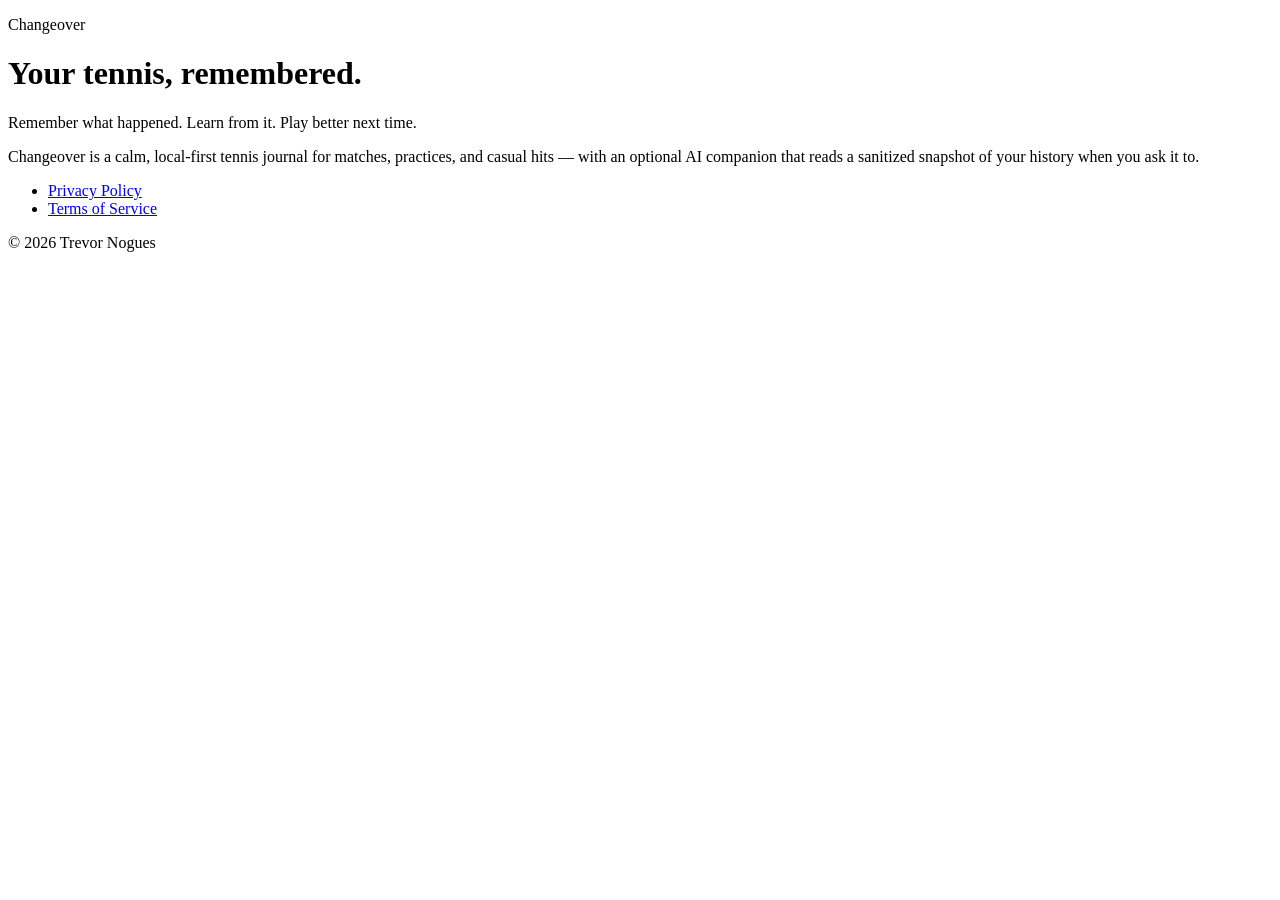
==== index.html @ bd3c20dd "Publish privacy and terms aligned with Changeover AI. Document local-first journal storage, anonymou" ====
<!doctype html>
<html lang="en">
<head>
  <meta charset="utf-8" />
  <meta name="viewport" content="width=device-width, initial-scale=1" />
  <title>Changeover — Tennis logbook</title>
  <meta name="description" content="Changeover is a personal tennis logbook. Remember what happened. Learn from it. Play better next time." />
  <meta name="theme-color" content="#F7F5EF" />
  <link rel="stylesheet" href="/changeover-public-pages/assets/style.css" />
</head>
<body>
  <main class="container">
    <header class="hero">
      <p class="kicker">Changeover</p>
      <h1>Your tennis, remembered.</h1>
      <p class="tagline">Remember what happened. Learn from it. Play better next time.</p>
    </header>

    <p class="muted">
      Changeover is a calm, local-first tennis journal for matches, practices, and
      casual hits — with an optional AI companion that reads a sanitized snapshot of
      your history when you ask it to.
    </p>

    <ul class="links">
      <li><a href="/changeover-public-pages/privacy/">Privacy Policy</a></li>
      <li><a href="/changeover-public-pages/terms/">Terms of Service</a></li>
    </ul>

    <footer>&copy; 2026 Trevor Nogues</footer>
  </main>
</body>
</html>
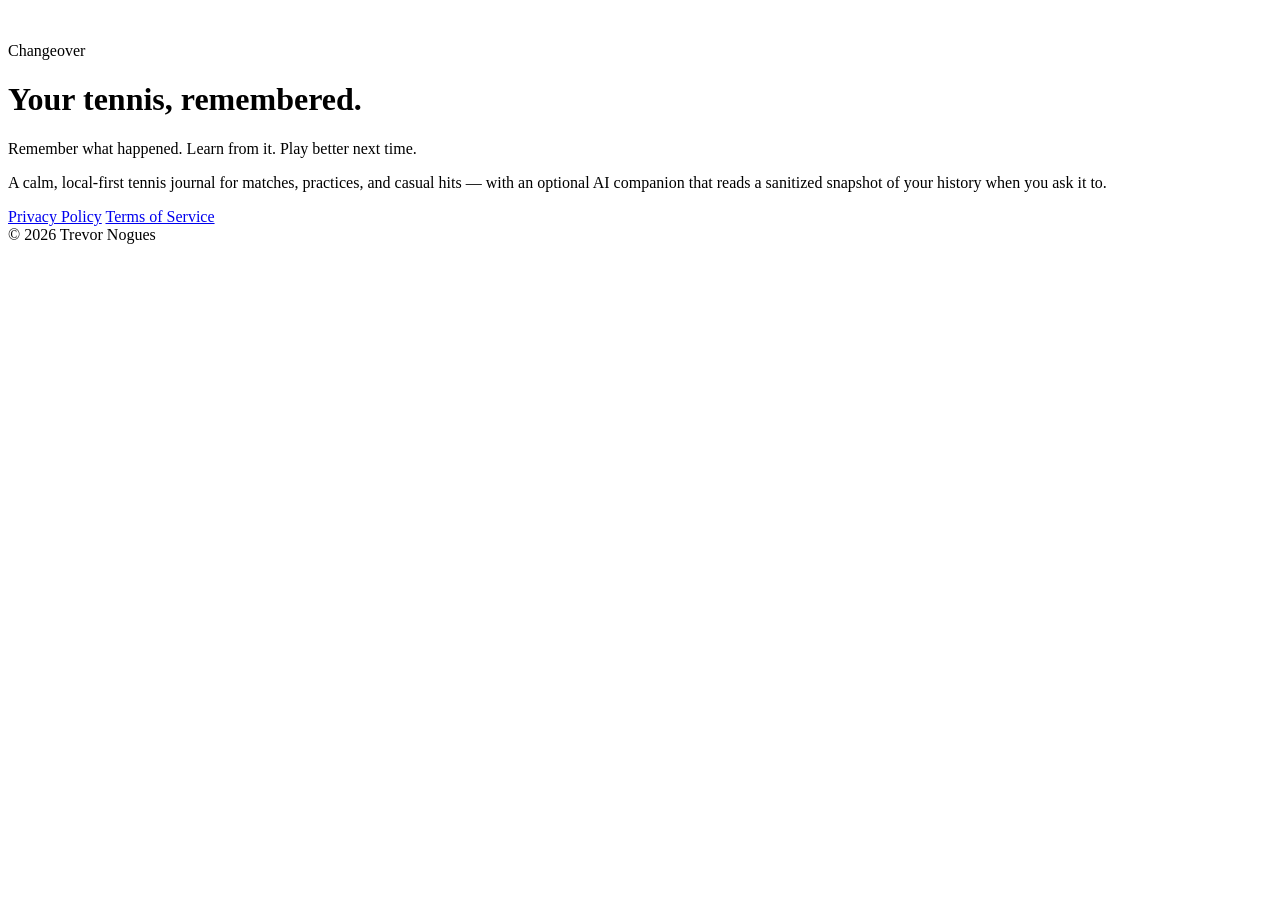
==== commit a35d3e36: "Match public pages to Centre Lawn and the app wordmark Align tokens to the app cream/pine palette, u" ====
--- a/index.html
+++ b/index.html
@@ -5,29 +5,41 @@
   <meta name="viewport" content="width=device-width, initial-scale=1" />
   <title>Changeover — Tennis logbook</title>
   <meta name="description" content="Changeover is a personal tennis logbook. Remember what happened. Learn from it. Play better next time." />
-  <meta name="theme-color" content="#F7F5EF" />
+  <meta name="theme-color" content="#1C4A3A" />
+  <link rel="icon" href="/changeover-public-pages/assets/favicon.png" />
+  <link rel="apple-touch-icon" href="/changeover-public-pages/assets/icon.png" />
+  <link rel="preconnect" href="https://fonts.googleapis.com" />
+  <link rel="preconnect" href="https://fonts.gstatic.com" crossorigin />
+  <link href="https://fonts.googleapis.com/css2?family=Great+Vibes&family=Manrope:wght@400;500;600;700&display=swap" rel="stylesheet" />
   <link rel="stylesheet" href="/changeover-public-pages/assets/style.css" />
 </head>
-<body>
-  <main class="container">
-    <header class="hero">
-      <p class="kicker">Changeover</p>
-      <h1>Your tennis, remembered.</h1>
-      <p class="tagline">Remember what happened. Learn from it. Play better next time.</p>
-    </header>
+<body class="landing">
+  <header class="hero-bleed">
+    <img class="hero-bleed-img" src="/changeover-public-pages/assets/icon.png" alt="" />
+    <div class="hero-bleed-scrim" aria-hidden="true"></div>
+    <div class="hero-bleed-content">
+      <p class="wordmark">Changeover</p>
+      <div class="stripe" aria-hidden="true">
+        <span></span><span></span><span></span><span></span><span></span><span></span><span></span>
+      </div>
+      <h1 class="hero-headline">Your tennis, remembered.</h1>
+      <p class="hero-lede">Remember what happened. Learn from it. Play better next time.</p>
+    </div>
+  </header>
 
-    <p class="muted">
-      Changeover is a calm, local-first tennis journal for matches, practices, and
-      casual hits — with an optional AI companion that reads a sanitized snapshot of
-      your history when you ask it to.
+  <main class="landing-body">
+    <p>
+      A calm, local-first tennis journal for matches, practices, and casual hits —
+      with an optional AI companion that reads a sanitized snapshot of your history
+      when you ask it to.
     </p>
 
-    <ul class="links">
-      <li><a href="/changeover-public-pages/privacy/">Privacy Policy</a></li>
-      <li><a href="/changeover-public-pages/terms/">Terms of Service</a></li>
-    </ul>
+    <div class="landing-actions">
+      <a class="quiet" href="/changeover-public-pages/privacy/">Privacy Policy</a>
+      <a class="quiet" href="/changeover-public-pages/terms/">Terms of Service</a>
+    </div>
 
-    <footer>&copy; 2026 Trevor Nogues</footer>
+    <footer class="landing-foot">&copy; 2026 Trevor Nogues</footer>
   </main>
 </body>
 </html>
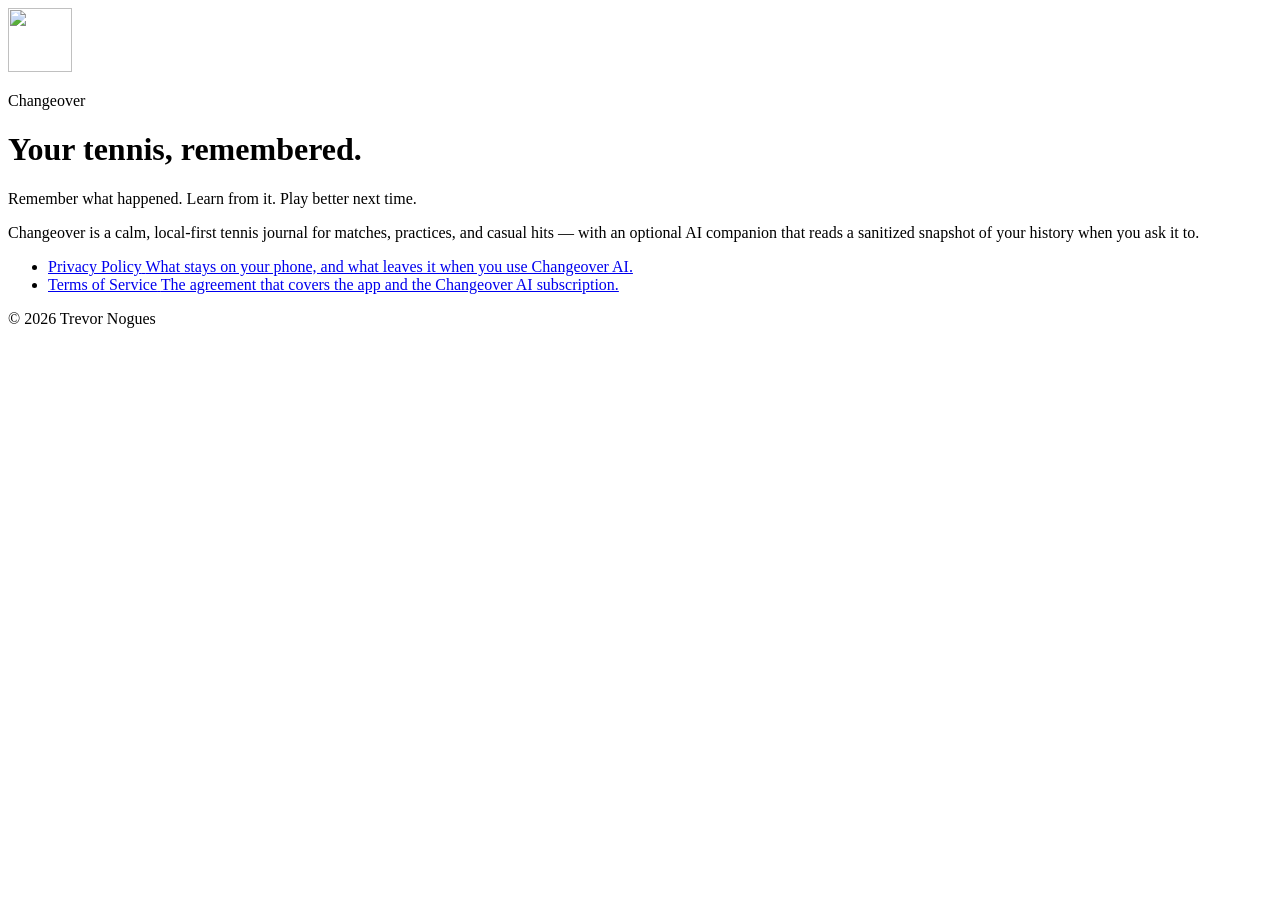
==== commit d878bb35: "Landing: small app icon, wordmark with stripe, and clear link cards on the cream canvas Co-authored-" ====
--- a/index.html
+++ b/index.html
@@ -5,7 +5,7 @@
   <meta name="viewport" content="width=device-width, initial-scale=1" />
   <title>Changeover — Tennis logbook</title>
   <meta name="description" content="Changeover is a personal tennis logbook. Remember what happened. Learn from it. Play better next time." />
-  <meta name="theme-color" content="#1C4A3A" />
+  <meta name="theme-color" content="#F5F3EC" />
   <link rel="icon" href="/changeover-public-pages/assets/favicon.png" />
   <link rel="apple-touch-icon" href="/changeover-public-pages/assets/icon.png" />
   <link rel="preconnect" href="https://fonts.googleapis.com" />
@@ -13,33 +13,43 @@
   <link href="https://fonts.googleapis.com/css2?family=Great+Vibes&family=Manrope:wght@400;500;600;700&display=swap" rel="stylesheet" />
   <link rel="stylesheet" href="/changeover-public-pages/assets/style.css" />
 </head>
-<body class="landing">
-  <header class="hero-bleed">
-    <img class="hero-bleed-img" src="/changeover-public-pages/assets/icon.png" alt="" />
-    <div class="hero-bleed-scrim" aria-hidden="true"></div>
-    <div class="hero-bleed-content">
-      <p class="wordmark">Changeover</p>
-      <div class="stripe" aria-hidden="true">
-        <span></span><span></span><span></span><span></span><span></span><span></span><span></span>
+<body>
+  <main class="container">
+    <header class="hero">
+      <img class="app-icon" src="/changeover-public-pages/assets/icon.png" alt="" width="64" height="64" />
+      <div class="brand">
+        <p class="wordmark">Changeover</p>
+        <div class="stripe" aria-hidden="true">
+          <span></span><span></span><span></span><span></span><span></span><span></span><span></span>
+          <span></span><span></span><span></span><span></span><span></span><span></span><span></span><span></span>
+        </div>
       </div>
-      <h1 class="hero-headline">Your tennis, remembered.</h1>
-      <p class="hero-lede">Remember what happened. Learn from it. Play better next time.</p>
-    </div>
-  </header>
+      <h1 class="page-title">Your tennis, remembered.</h1>
+      <p class="lede">Remember what happened. Learn from it. Play better next time.</p>
+    </header>
 
-  <main class="landing-body">
-    <p>
-      A calm, local-first tennis journal for matches, practices, and casual hits —
-      with an optional AI companion that reads a sanitized snapshot of your history
-      when you ask it to.
+    <p class="muted">
+      Changeover is a calm, local-first tennis journal for matches, practices, and
+      casual hits — with an optional AI companion that reads a sanitized snapshot of
+      your history when you ask it to.
     </p>
 
-    <div class="landing-actions">
-      <a class="quiet" href="/changeover-public-pages/privacy/">Privacy Policy</a>
-      <a class="quiet" href="/changeover-public-pages/terms/">Terms of Service</a>
-    </div>
+    <ul class="links">
+      <li>
+        <a href="/changeover-public-pages/privacy/">
+          <span class="link-title">Privacy Policy</span>
+          <span class="link-sub">What stays on your phone, and what leaves it when you use Changeover AI.</span>
+        </a>
+      </li>
+      <li>
+        <a href="/changeover-public-pages/terms/">
+          <span class="link-title">Terms of Service</span>
+          <span class="link-sub">The agreement that covers the app and the Changeover AI subscription.</span>
+        </a>
+      </li>
+    </ul>
 
-    <footer class="landing-foot">&copy; 2026 Trevor Nogues</footer>
+    <footer class="page-foot"><span>&copy; 2026 Trevor Nogues</span></footer>
   </main>
 </body>
 </html>
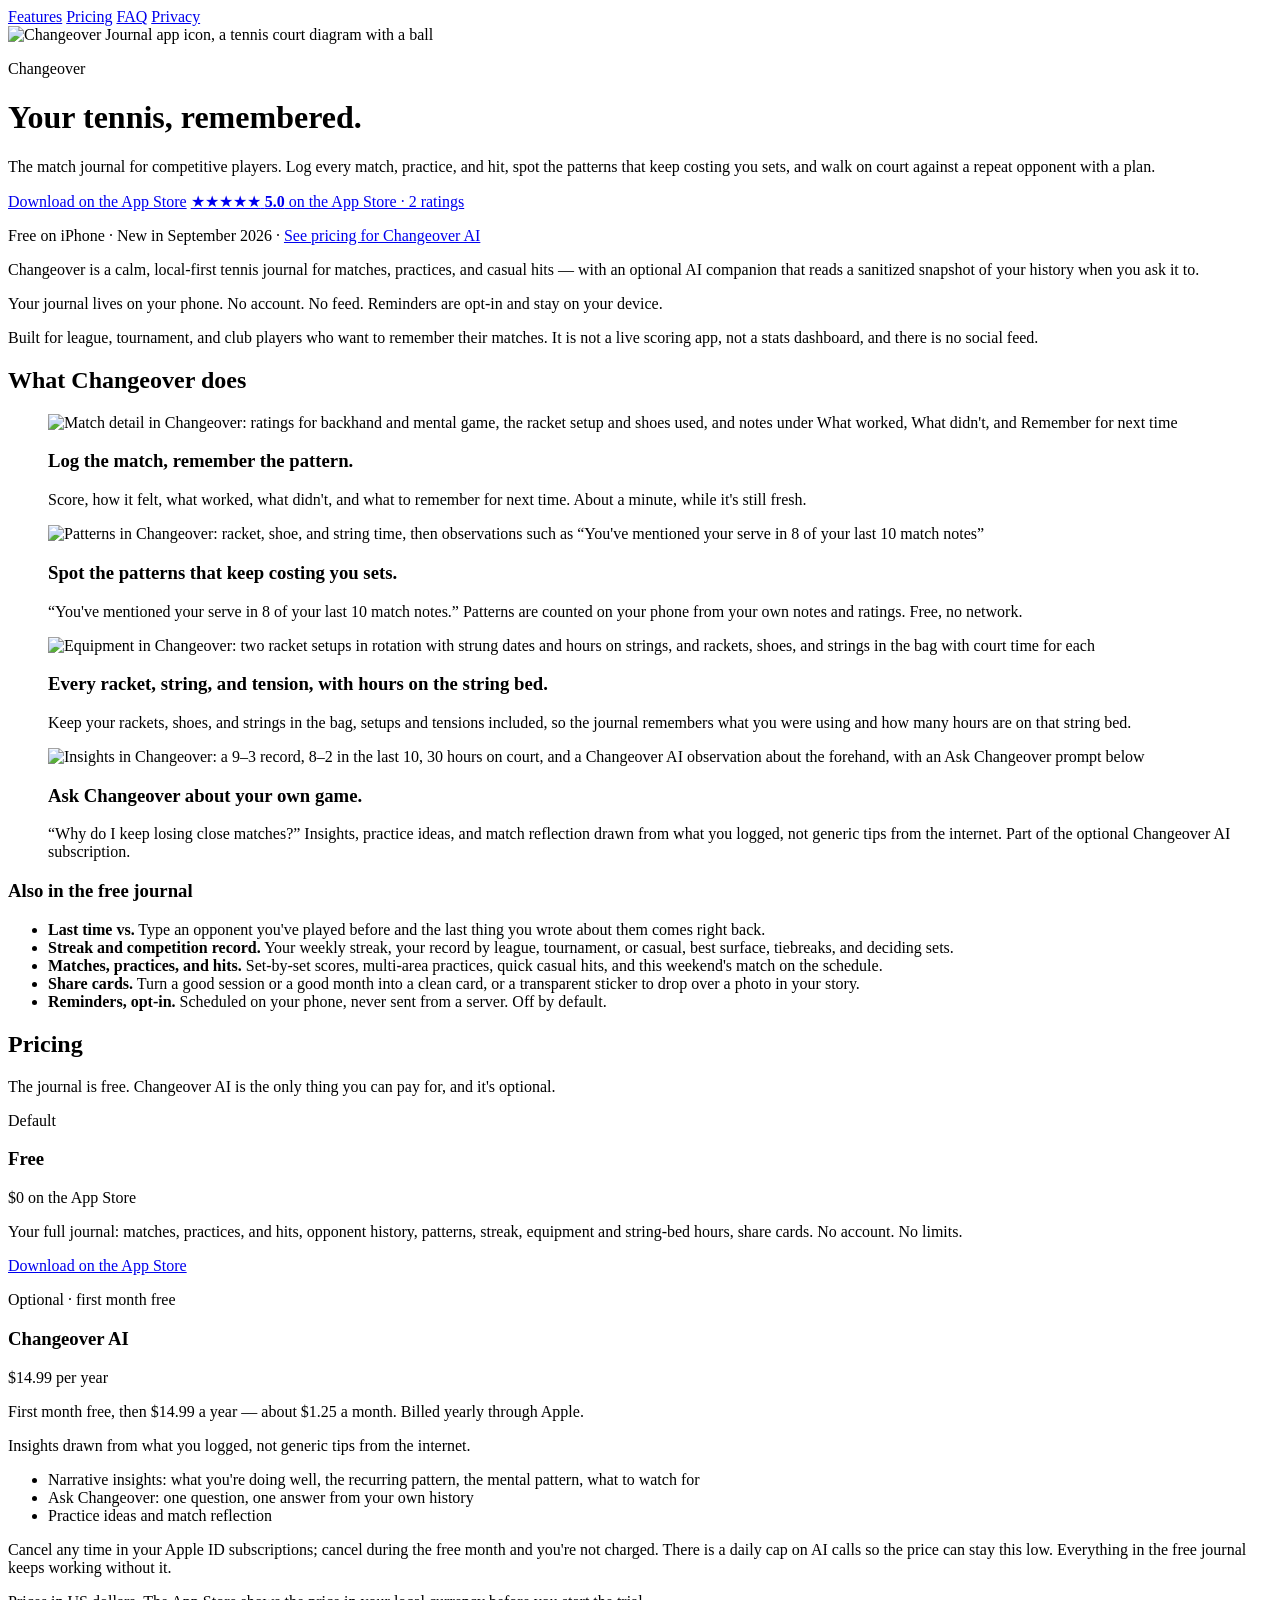
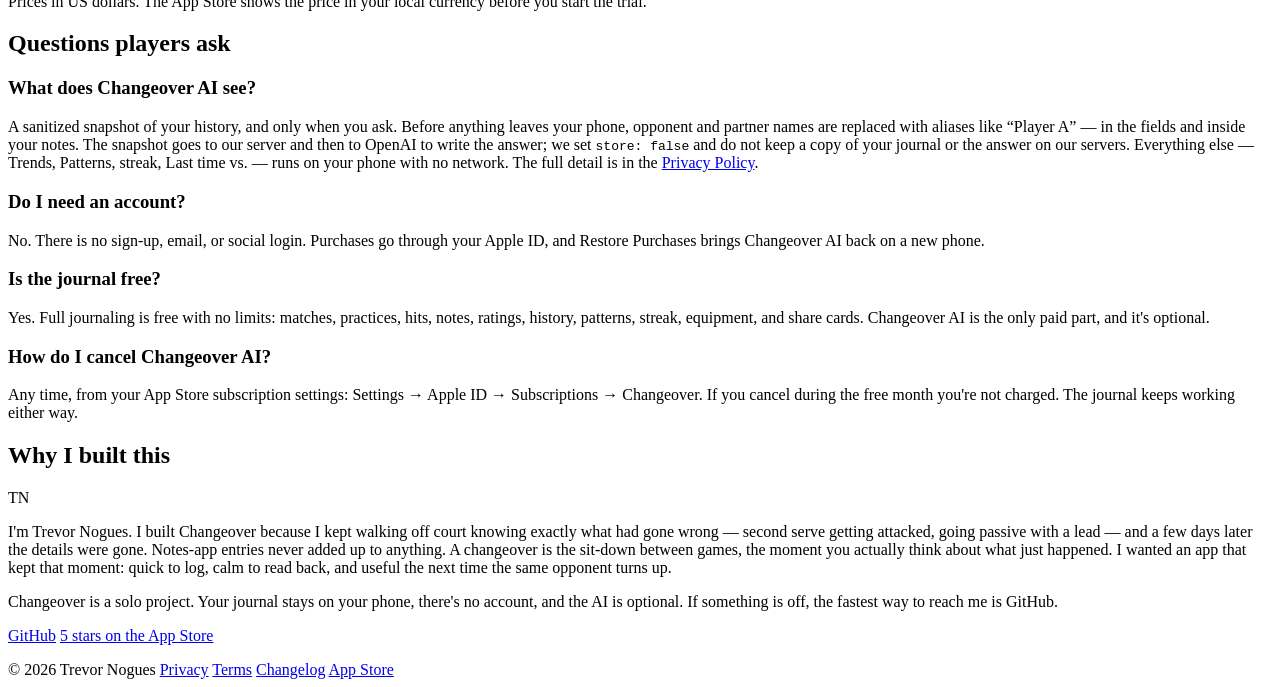
==== commit b46f676a: "Turn the landing page into a storefront: App Store CTA, pricing, screenshots, FAQ, and SEO basics. A" ====
--- a/index.html
+++ b/index.html
@@ -6,17 +6,147 @@
   <title>Changeover — Tennis logbook</title>
   <meta name="description" content="Changeover is a personal tennis logbook. Remember what happened. Learn from it. Play better next time." />
   <meta name="theme-color" content="#F5F3EC" />
+  <link rel="canonical" href="https://trevornogues.github.io/changeover-public-pages/" />
+
+  <!-- Social preview -->
+  <meta property="og:type" content="website" />
+  <meta property="og:site_name" content="Changeover" />
+  <meta property="og:title" content="Changeover — Tennis logbook" />
+  <meta property="og:description" content="The match journal for competitive players. Log every match, practice, and hit, spot the patterns that keep costing you sets, and walk on court against a repeat opponent with a plan. Free on iPhone." />
+  <meta property="og:url" content="https://trevornogues.github.io/changeover-public-pages/" />
+  <meta property="og:image" content="https://trevornogues.github.io/changeover-public-pages/assets/og-image.jpg" />
+  <meta property="og:image:width" content="1200" />
+  <meta property="og:image:height" content="630" />
+  <meta property="og:image:alt" content="Changeover Journal app icon, a tennis court diagram with a ball, on a cream background" />
+  <meta name="twitter:card" content="summary_large_image" />
+  <meta name="twitter:title" content="Changeover — Tennis logbook" />
+  <meta name="twitter:description" content="The match journal for competitive players. Log every match, practice, and hit, spot the patterns that keep costing you sets, and walk on court against a repeat opponent with a plan. Free on iPhone." />
+  <meta name="twitter:image" content="https://trevornogues.github.io/changeover-public-pages/assets/og-image.jpg" />
+  <meta name="twitter:image:alt" content="Changeover Journal app icon, a tennis court diagram with a ball, on a cream background" />
+
   <link rel="icon" href="/changeover-public-pages/assets/favicon.png" />
   <link rel="apple-touch-icon" href="/changeover-public-pages/assets/icon.png" />
   <link rel="preconnect" href="https://fonts.googleapis.com" />
   <link rel="preconnect" href="https://fonts.gstatic.com" crossorigin />
   <link href="https://fonts.googleapis.com/css2?family=Great+Vibes&family=Manrope:wght@400;500;600;700&display=swap" rel="stylesheet" />
   <link rel="stylesheet" href="/changeover-public-pages/assets/style.css" />
+
+  <script type="application/ld+json">
+  {
+    "@context": "https://schema.org",
+    "@graph": [
+      {
+        "@type": "Organization",
+        "@id": "https://trevornogues.github.io/changeover-public-pages/#org",
+        "name": "Changeover",
+        "url": "https://trevornogues.github.io/changeover-public-pages/",
+        "logo": "https://trevornogues.github.io/changeover-public-pages/assets/icon.png",
+        "founder": { "@type": "Person", "name": "Trevor Nogues", "url": "https://github.com/trevornogues" },
+        "sameAs": [
+          "https://github.com/trevornogues",
+          "https://apps.apple.com/us/app/changeover-journal/id6810293213"
+        ]
+      },
+      {
+        "@type": "SoftwareApplication",
+        "@id": "https://trevornogues.github.io/changeover-public-pages/#app",
+        "name": "Changeover Journal",
+        "alternateName": "Changeover",
+        "applicationCategory": "SportsApplication",
+        "operatingSystem": "iOS",
+        "description": "A calm, local-first tennis journal for matches, practices, and casual hits, with an optional AI companion (Changeover AI) that reads a sanitized snapshot of your history when you ask it to. No account. Your journal lives on your phone.",
+        "keywords": "tennis journal, tennis logbook, match journal, tennis diary, opponent notes, string bed hours",
+        "url": "https://trevornogues.github.io/changeover-public-pages/",
+        "installUrl": "https://apps.apple.com/us/app/changeover-journal/id6810293213",
+        "downloadUrl": "https://apps.apple.com/us/app/changeover-journal/id6810293213",
+        "softwareVersion": "1.1",
+        "datePublished": "2026-09-21",
+        "dateModified": "2026-09-25",
+        "image": "https://trevornogues.github.io/changeover-public-pages/assets/icon.png",
+        "screenshot": [
+          "https://trevornogues.github.io/changeover-public-pages/assets/screens/log-match.jpg",
+          "https://trevornogues.github.io/changeover-public-pages/assets/screens/patterns.jpg",
+          "https://trevornogues.github.io/changeover-public-pages/assets/screens/equipment.jpg",
+          "https://trevornogues.github.io/changeover-public-pages/assets/screens/ask-changeover.jpg"
+        ],
+        "author": { "@id": "https://trevornogues.github.io/changeover-public-pages/#org" },
+        "publisher": { "@id": "https://trevornogues.github.io/changeover-public-pages/#org" },
+        "offers": [
+          {
+            "@type": "Offer",
+            "name": "Changeover — the journal",
+            "description": "Full journal: matches, practices, hits, opponent history, patterns, streak, equipment and string-bed hours, share cards. No account.",
+            "price": "0",
+            "priceCurrency": "USD",
+            "availability": "https://schema.org/InStock",
+            "url": "https://apps.apple.com/us/app/changeover-journal/id6810293213"
+          },
+          {
+            "@type": "Offer",
+            "name": "Changeover AI",
+            "description": "Optional yearly subscription. First month free, then $14.99 a year. Insights, Ask Changeover, practice ideas, and match reflection drawn from what you logged.",
+            "price": "14.99",
+            "priceCurrency": "USD",
+            "category": "subscription",
+            "priceSpecification": {
+              "@type": "UnitPriceSpecification",
+              "price": "14.99",
+              "priceCurrency": "USD",
+              "billingDuration": "P1Y"
+            },
+            "availability": "https://schema.org/InStock",
+            "url": "https://trevornogues.github.io/changeover-public-pages/#pricing"
+          }
+        ],
+        "aggregateRating": {
+          "@type": "AggregateRating",
+          "ratingValue": "5",
+          "bestRating": "5",
+          "worstRating": "1",
+          "ratingCount": "2"
+        }
+      },
+      {
+        "@type": "FAQPage",
+        "@id": "https://trevornogues.github.io/changeover-public-pages/#faq",
+        "mainEntity": [
+          {
+            "@type": "Question",
+            "name": "What does Changeover AI see?",
+            "acceptedAnswer": { "@type": "Answer", "text": "A sanitized snapshot of your history, and only when you ask. Before anything leaves your phone, opponent and partner names are replaced with aliases like “Player A”, in the fields and inside your notes. The snapshot goes to our server and then to OpenAI to write the answer. We set store: false and do not keep a copy of your journal or the answer on our servers. Everything else, Trends, Patterns, streak, and Last time vs., runs on your phone with no network." }
+          },
+          {
+            "@type": "Question",
+            "name": "Do I need an account?",
+            "acceptedAnswer": { "@type": "Answer", "text": "No. There is no sign-up, email, or social login. Purchases go through your Apple ID, and Restore Purchases brings Changeover AI back on a new phone." }
+          },
+          {
+            "@type": "Question",
+            "name": "Is the journal free?",
+            "acceptedAnswer": { "@type": "Answer", "text": "Yes. Full journaling is free with no limits: matches, practices, hits, notes, ratings, history, patterns, streak, equipment, and share cards. Changeover AI is the only paid part, and it is optional." }
+          },
+          {
+            "@type": "Question",
+            "name": "How do I cancel Changeover AI?",
+            "acceptedAnswer": { "@type": "Answer", "text": "Any time, from your App Store subscription settings: Settings → Apple ID → Subscriptions → Changeover. If you cancel during the free month you are not charged. The journal keeps working either way." }
+          }
+        ]
+      }
+    ]
+  }
+  </script>
 </head>
 <body>
   <main class="container">
+    <nav class="topnav" aria-label="Site">
+      <a href="#features">Features</a>
+      <a href="#pricing">Pricing</a>
+      <a href="#faq">FAQ</a>
+      <a href="/changeover-public-pages/privacy/">Privacy</a>
+    </nav>
+
     <header class="hero">
-      <img class="app-icon" src="/changeover-public-pages/assets/icon.png" alt="" width="64" height="64" />
+      <img class="app-icon" src="/changeover-public-pages/assets/icon.png" alt="Changeover Journal app icon, a tennis court diagram with a ball" width="64" height="64" />
       <div class="brand">
         <p class="wordmark">Changeover</p>
         <div class="stripe" aria-hidden="true">
@@ -25,7 +155,17 @@
         </div>
       </div>
       <h1 class="page-title">Your tennis, remembered.</h1>
-      <p class="lede">Remember what happened. Learn from it. Play better next time.</p>
+      <p class="lede">The match journal for competitive players. Log every match, practice, and hit, spot the patterns that keep costing you sets, and walk on court against a repeat opponent with a plan.</p>
+
+      <div class="cta-row">
+        <a class="button button-primary" href="https://apps.apple.com/us/app/changeover-journal/id6810293213">Download on the App Store</a>
+        <!-- Rating pulled from the App Store listing. Refresh the number and count after each new review lands. -->
+        <a class="rating" href="https://apps.apple.com/us/app/changeover-journal/id6810293213?see-all=reviews" aria-label="Rated 5.0 out of 5 on the App Store from 2 ratings">
+          <span class="stars" aria-hidden="true">★★★★★</span>
+          <span class="rating-text"><strong>5.0</strong> on the App Store · 2 ratings</span>
+        </a>
+      </div>
+      <p class="cta-sub">Free on iPhone · New in September 2026 · <a href="#pricing">See pricing for Changeover AI</a></p>
     </header>
 
     <p class="muted">
@@ -33,23 +173,152 @@
       casual hits — with an optional AI companion that reads a sanitized snapshot of
       your history when you ask it to.
     </p>
-
-    <ul class="links">
-      <li>
-        <a href="/changeover-public-pages/privacy/">
-          <span class="link-title">Privacy Policy</span>
-          <span class="link-sub">What stays on your phone, and what leaves it when you use Changeover AI.</span>
-        </a>
-      </li>
-      <li>
-        <a href="/changeover-public-pages/terms/">
-          <span class="link-title">Terms of Service</span>
-          <span class="link-sub">The agreement that covers the app and the Changeover AI subscription.</span>
-        </a>
-      </li>
-    </ul>
-
-    <footer class="page-foot"><span>&copy; 2026 Trevor Nogues</span></footer>
+    <p class="muted">
+      Your journal lives on your phone. No account. No feed. Reminders are opt-in and
+      stay on your device.
+    </p>
+    <p class="muted scope">
+      Built for league, tournament, and club players who want to remember their
+      matches. It is not a live scoring app, not a stats dashboard, and there is no
+      social feed.
+    </p>
+
+    <section id="features" class="section">
+      <h2>What Changeover does</h2>
+      <div class="screens" role="list">
+        <figure class="screen" role="listitem">
+          <img src="/changeover-public-pages/assets/screens/log-match.jpg" alt="Match detail in Changeover: ratings for backhand and mental game, the racket setup and shoes used, and notes under What worked, What didn't, and Remember for next time" width="640" height="1056" loading="lazy" decoding="async" />
+          <figcaption>
+            <h3>Log the match, remember the pattern.</h3>
+            <p>Score, how it felt, what worked, what didn't, and what to remember for next time. About a minute, while it's still fresh.</p>
+          </figcaption>
+        </figure>
+        <figure class="screen" role="listitem">
+          <img src="/changeover-public-pages/assets/screens/patterns.jpg" alt="Patterns in Changeover: racket, shoe, and string time, then observations such as “You've mentioned your serve in 8 of your last 10 match notes”" width="640" height="1056" loading="lazy" decoding="async" />
+          <figcaption>
+            <h3>Spot the patterns that keep costing you sets.</h3>
+            <p>“You've mentioned your serve in 8 of your last 10 match notes.” Patterns are counted on your phone from your own notes and ratings. Free, no network.</p>
+          </figcaption>
+        </figure>
+        <figure class="screen" role="listitem">
+          <img src="/changeover-public-pages/assets/screens/equipment.jpg" alt="Equipment in Changeover: two racket setups in rotation with strung dates and hours on strings, and rackets, shoes, and strings in the bag with court time for each" width="640" height="1056" loading="lazy" decoding="async" />
+          <figcaption>
+            <h3>Every racket, string, and tension, with hours on the string bed.</h3>
+            <p>Keep your rackets, shoes, and strings in the bag, setups and tensions included, so the journal remembers what you were using and how many hours are on that string bed.</p>
+          </figcaption>
+        </figure>
+        <figure class="screen" role="listitem">
+          <img src="/changeover-public-pages/assets/screens/ask-changeover.jpg" alt="Insights in Changeover: a 9–3 record, 8–2 in the last 10, 30 hours on court, and a Changeover AI observation about the forehand, with an Ask Changeover prompt below" width="640" height="1056" loading="lazy" decoding="async" />
+          <figcaption>
+            <h3>Ask Changeover about your own game.</h3>
+            <p>“Why do I keep losing close matches?” Insights, practice ideas, and match reflection drawn from what you logged, not generic tips from the internet. Part of the optional Changeover AI subscription.</p>
+          </figcaption>
+        </figure>
+      </div>
+
+      <h3 class="list-title">Also in the free journal</h3>
+      <ul class="feature-list">
+        <li><strong>Last time vs.</strong> Type an opponent you've played before and the last thing you wrote about them comes right back.</li>
+        <li><strong>Streak and competition record.</strong> Your weekly streak, your record by league, tournament, or casual, best surface, tiebreaks, and deciding sets.</li>
+        <li><strong>Matches, practices, and hits.</strong> Set-by-set scores, multi-area practices, quick casual hits, and this weekend's match on the schedule.</li>
+        <li><strong>Share cards.</strong> Turn a good session or a good month into a clean card, or a transparent sticker to drop over a photo in your story.</li>
+        <li><strong>Reminders, opt-in.</strong> Scheduled on your phone, never sent from a server. Off by default.</li>
+      </ul>
+    </section>
+
+    <section id="pricing" class="section">
+      <h2>Pricing</h2>
+      <p class="muted">The journal is free. Changeover AI is the only thing you can pay for, and it's optional.</p>
+      <div class="plans">
+        <article class="plan">
+          <p class="plan-badge">Default</p>
+          <h3>Free</h3>
+          <p class="price">$0 <span>on the App Store</span></p>
+          <p>Your full journal: matches, practices, and hits, opponent history, patterns, streak, equipment and string-bed hours, share cards. No account. No limits.</p>
+          <a class="button button-secondary" href="https://apps.apple.com/us/app/changeover-journal/id6810293213">Download on the App Store</a>
+        </article>
+        <article class="plan plan-ai">
+          <p class="plan-badge plan-badge-accent">Optional · first month free</p>
+          <h3>Changeover AI</h3>
+          <p class="price">$14.99 <span>per year</span></p>
+          <p class="price-note">First month free, then $14.99 a year — about $1.25 a month. Billed yearly through Apple.</p>
+          <p>Insights drawn from what you logged, not generic tips from the internet.</p>
+          <ul class="plan-list">
+            <li>Narrative insights: what you're doing well, the recurring pattern, the mental pattern, what to watch for</li>
+            <li>Ask Changeover: one question, one answer from your own history</li>
+            <li>Practice ideas and match reflection</li>
+          </ul>
+          <p class="fine">Cancel any time in your Apple ID subscriptions; cancel during the free month and you're not charged. There is a daily cap on AI calls so the price can stay this low. Everything in the free journal keeps working without it.</p>
+        </article>
+      </div>
+      <p class="muted small">Prices in US dollars. The App Store shows the price in your local currency before you start the trial.</p>
+    </section>
+
+    <!--
+      Testimonial strip (not yet live).
+      Collect 3 one-line quotes from early or paying users: first name, playing level
+      (NTRP or league), and a specific outcome. Then remove this comment wrapper.
+
+    <section id="players" class="section">
+      <h2>What players say</h2>
+      <ul class="quotes">
+        <li class="quote">
+          <blockquote>“QUOTE — a specific outcome, e.g. beat a repeat opponent because the journal remembered their backhand.”</blockquote>
+          <cite>FIRST NAME · 4.0 league · CITY</cite>
+        </li>
+        <li class="quote">
+          <blockquote>“QUOTE”</blockquote>
+          <cite>FIRST NAME · LEVEL</cite>
+        </li>
+        <li class="quote">
+          <blockquote>“QUOTE”</blockquote>
+          <cite>FIRST NAME · LEVEL</cite>
+        </li>
+      </ul>
+    </section>
+    -->
+
+    <section id="faq" class="section faq">
+      <h2>Questions players ask</h2>
+
+      <h3>What does Changeover AI see?</h3>
+      <p>A sanitized snapshot of your history, and only when you ask. Before anything leaves your phone, opponent and partner names are replaced with aliases like “Player A” — in the fields and inside your notes. The snapshot goes to our server and then to OpenAI to write the answer; we set <code>store: false</code> and do not keep a copy of your journal or the answer on our servers. Everything else — Trends, Patterns, streak, Last time vs. — runs on your phone with no network. The full detail is in the <a href="/changeover-public-pages/privacy/">Privacy Policy</a>.</p>
+
+      <h3>Do I need an account?</h3>
+      <p>No. There is no sign-up, email, or social login. Purchases go through your Apple ID, and Restore Purchases brings Changeover AI back on a new phone.</p>
+
+      <h3>Is the journal free?</h3>
+      <p>Yes. Full journaling is free with no limits: matches, practices, hits, notes, ratings, history, patterns, streak, equipment, and share cards. Changeover AI is the only paid part, and it's optional.</p>
+
+      <h3>How do I cancel Changeover AI?</h3>
+      <p>Any time, from your App Store subscription settings: Settings → Apple ID → Subscriptions → Changeover. If you cancel during the free month you're not charged. The journal keeps working either way.</p>
+    </section>
+
+    <section id="about" class="section founder">
+      <h2>Why I built this</h2>
+      <div class="founder-card">
+        <!-- TODO: replace the initials with a real photo, e.g.
+             <img class="founder-photo" src="/changeover-public-pages/assets/trevor.jpg" alt="Trevor Nogues" width="72" height="72" /> -->
+        <div class="founder-photo founder-photo-placeholder" aria-hidden="true">TN</div>
+        <div class="founder-body">
+          <p>I'm Trevor Nogues. I built Changeover because I kept walking off court knowing exactly what had gone wrong — second serve getting attacked, going passive with a lead — and a few days later the details were gone. Notes-app entries never added up to anything. A changeover is the sit-down between games, the moment you actually think about what just happened. I wanted an app that kept that moment: quick to log, calm to read back, and useful the next time the same opponent turns up.</p>
+          <p>Changeover is a solo project. Your journal stays on your phone, there's no account, and the AI is optional. If something is off, the fastest way to reach me is GitHub.</p>
+          <p class="founder-links">
+            <a href="https://github.com/trevornogues">GitHub</a>
+            <a href="https://apps.apple.com/us/app/changeover-journal/id6810293213">5 stars on the App Store</a>
+            <!-- TODO: add X or LinkedIn profile link here -->
+          </p>
+        </div>
+      </div>
+    </section>
+
+    <footer class="page-foot">
+      <span>&copy; 2026 Trevor Nogues</span>
+      <a href="/changeover-public-pages/privacy/">Privacy</a>
+      <a href="/changeover-public-pages/terms/">Terms</a>
+      <a href="/changeover-public-pages/changelog/">Changelog</a>
+      <a href="https://apps.apple.com/us/app/changeover-journal/id6810293213">App Store</a>
+    </footer>
   </main>
 </body>
 </html>
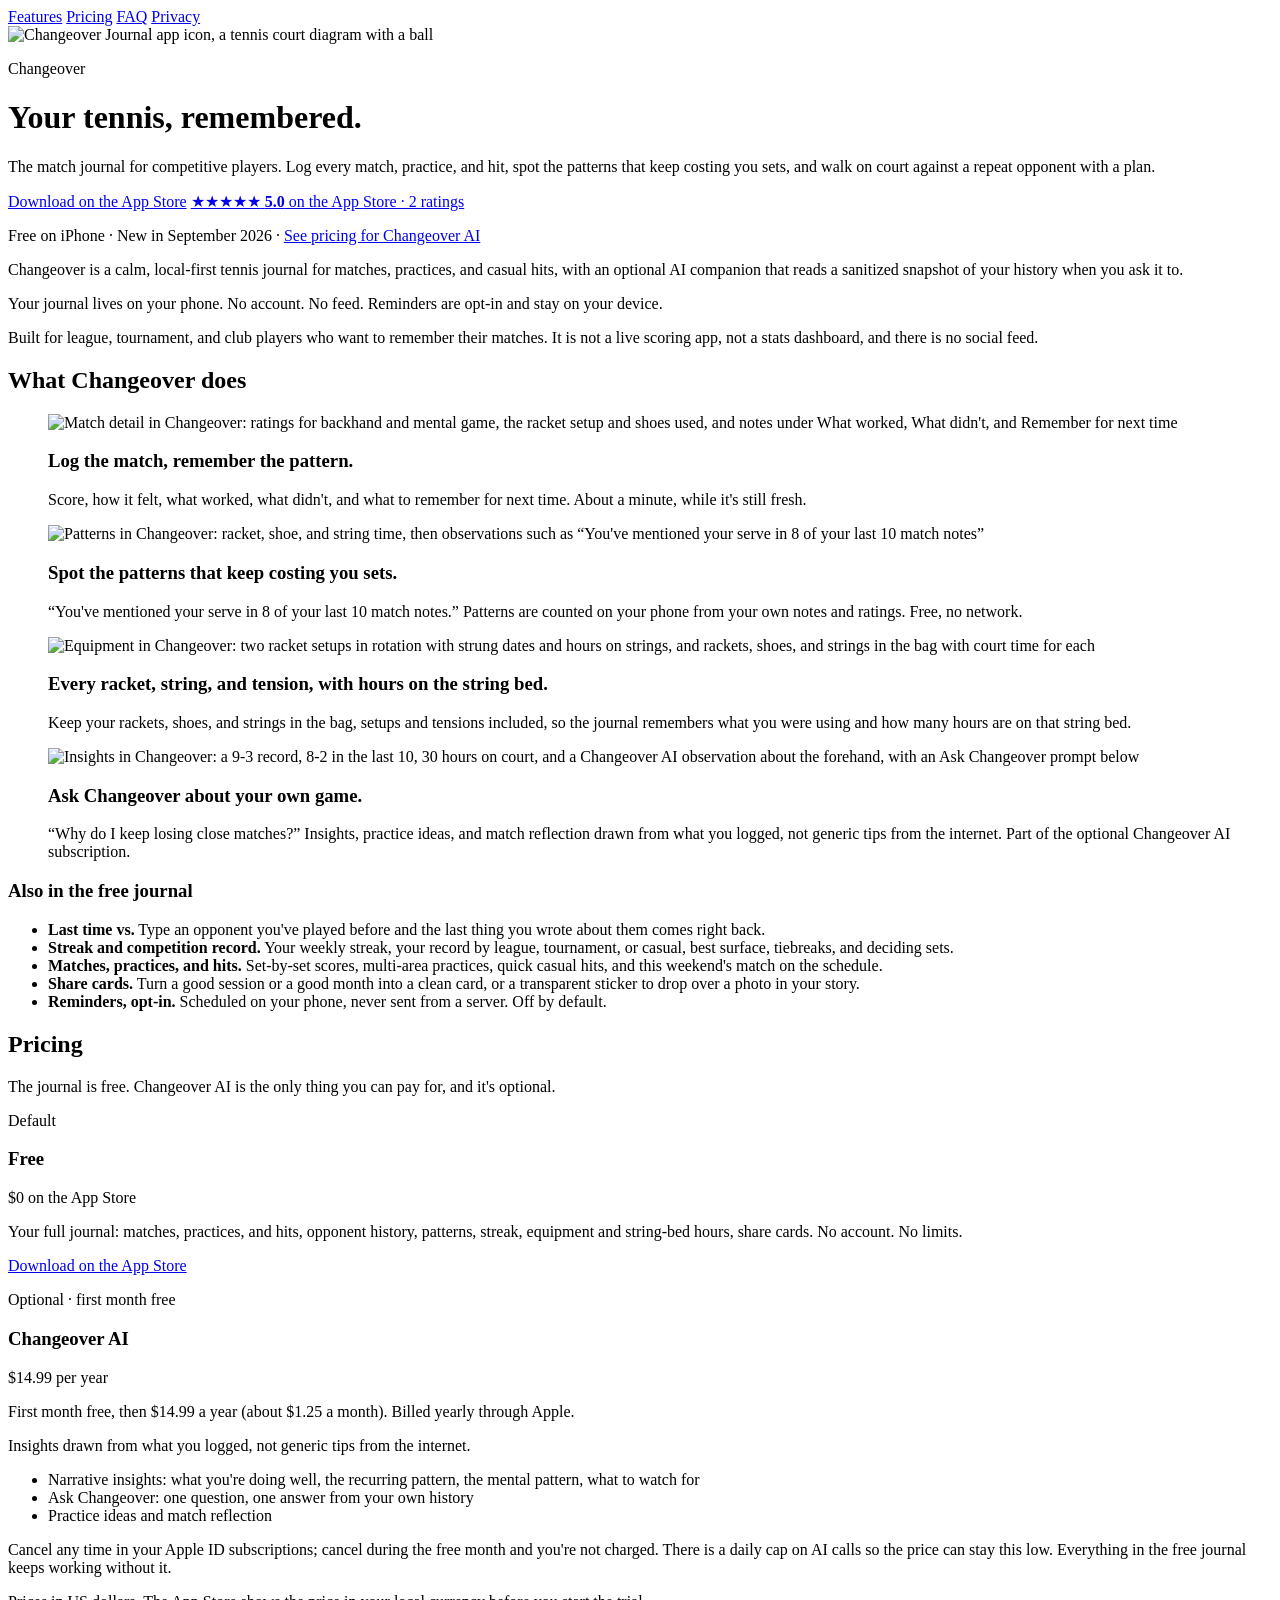
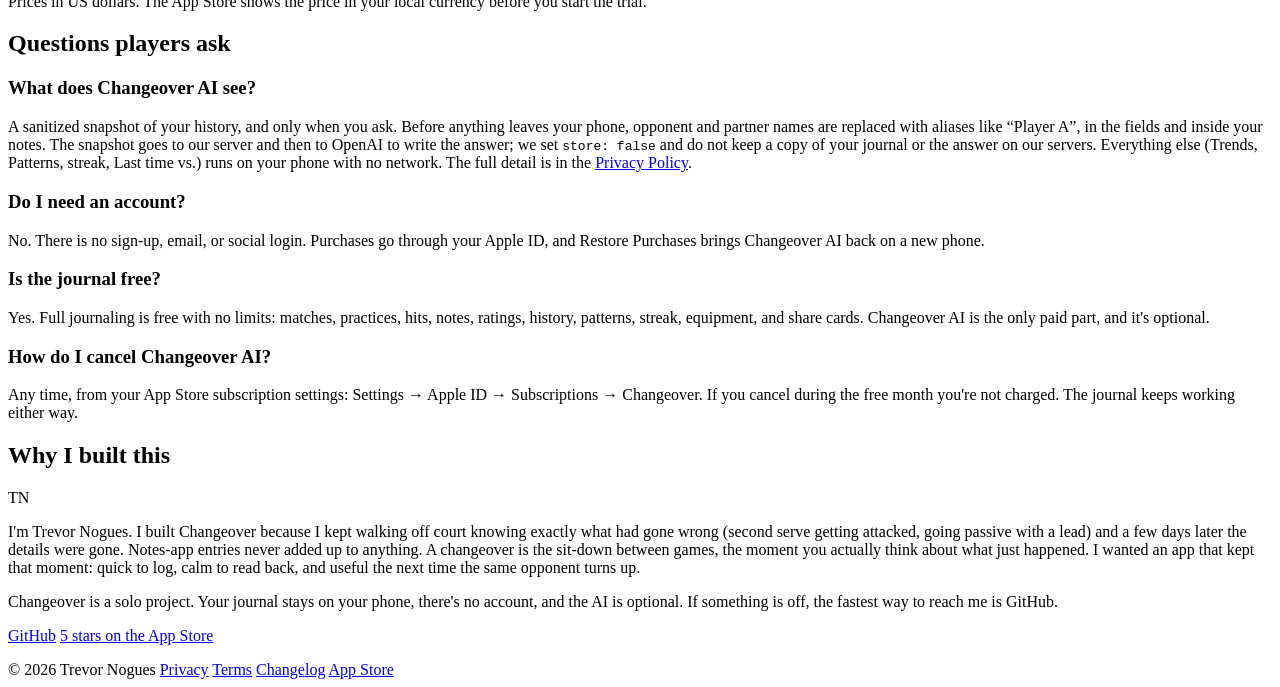
==== commit e1237706: "Replace em dashes with plainer punctuation across site copy. Keeps the voice from reading as AI-gene" ====
--- a/index.html
+++ b/index.html
@@ -3,7 +3,7 @@
 <head>
   <meta charset="utf-8" />
   <meta name="viewport" content="width=device-width, initial-scale=1" />
-  <title>Changeover — Tennis logbook</title>
+  <title>Changeover - Tennis logbook</title>
   <meta name="description" content="Changeover is a personal tennis logbook. Remember what happened. Learn from it. Play better next time." />
   <meta name="theme-color" content="#F5F3EC" />
   <link rel="canonical" href="https://trevornogues.github.io/changeover-public-pages/" />
@@ -11,7 +11,7 @@
   <!-- Social preview -->
   <meta property="og:type" content="website" />
   <meta property="og:site_name" content="Changeover" />
-  <meta property="og:title" content="Changeover — Tennis logbook" />
+  <meta property="og:title" content="Changeover - Tennis logbook" />
   <meta property="og:description" content="The match journal for competitive players. Log every match, practice, and hit, spot the patterns that keep costing you sets, and walk on court against a repeat opponent with a plan. Free on iPhone." />
   <meta property="og:url" content="https://trevornogues.github.io/changeover-public-pages/" />
   <meta property="og:image" content="https://trevornogues.github.io/changeover-public-pages/assets/og-image.jpg" />
@@ -19,7 +19,7 @@
   <meta property="og:image:height" content="630" />
   <meta property="og:image:alt" content="Changeover Journal app icon, a tennis court diagram with a ball, on a cream background" />
   <meta name="twitter:card" content="summary_large_image" />
-  <meta name="twitter:title" content="Changeover — Tennis logbook" />
+  <meta name="twitter:title" content="Changeover - Tennis logbook" />
   <meta name="twitter:description" content="The match journal for competitive players. Log every match, practice, and hit, spot the patterns that keep costing you sets, and walk on court against a repeat opponent with a plan. Free on iPhone." />
   <meta name="twitter:image" content="https://trevornogues.github.io/changeover-public-pages/assets/og-image.jpg" />
   <meta name="twitter:image:alt" content="Changeover Journal app icon, a tennis court diagram with a ball, on a cream background" />
@@ -74,7 +74,7 @@
         "offers": [
           {
             "@type": "Offer",
-            "name": "Changeover — the journal",
+            "name": "Changeover - the journal",
             "description": "Full journal: matches, practices, hits, opponent history, patterns, streak, equipment and string-bed hours, share cards. No account.",
             "price": "0",
             "priceCurrency": "USD",
@@ -170,7 +170,7 @@
 
     <p class="muted">
       Changeover is a calm, local-first tennis journal for matches, practices, and
-      casual hits — with an optional AI companion that reads a sanitized snapshot of
+      casual hits, with an optional AI companion that reads a sanitized snapshot of
       your history when you ask it to.
     </p>
     <p class="muted">
@@ -208,7 +208,7 @@
           </figcaption>
         </figure>
         <figure class="screen" role="listitem">
-          <img src="/changeover-public-pages/assets/screens/ask-changeover.jpg" alt="Insights in Changeover: a 9–3 record, 8–2 in the last 10, 30 hours on court, and a Changeover AI observation about the forehand, with an Ask Changeover prompt below" width="640" height="1056" loading="lazy" decoding="async" />
+          <img src="/changeover-public-pages/assets/screens/ask-changeover.jpg" alt="Insights in Changeover: a 9-3 record, 8-2 in the last 10, 30 hours on court, and a Changeover AI observation about the forehand, with an Ask Changeover prompt below" width="640" height="1056" loading="lazy" decoding="async" />
           <figcaption>
             <h3>Ask Changeover about your own game.</h3>
             <p>“Why do I keep losing close matches?” Insights, practice ideas, and match reflection drawn from what you logged, not generic tips from the internet. Part of the optional Changeover AI subscription.</p>
@@ -241,7 +241,7 @@
           <p class="plan-badge plan-badge-accent">Optional · first month free</p>
           <h3>Changeover AI</h3>
           <p class="price">$14.99 <span>per year</span></p>
-          <p class="price-note">First month free, then $14.99 a year — about $1.25 a month. Billed yearly through Apple.</p>
+          <p class="price-note">First month free, then $14.99 a year (about $1.25 a month). Billed yearly through Apple.</p>
           <p>Insights drawn from what you logged, not generic tips from the internet.</p>
           <ul class="plan-list">
             <li>Narrative insights: what you're doing well, the recurring pattern, the mental pattern, what to watch for</li>
@@ -263,7 +263,7 @@
       <h2>What players say</h2>
       <ul class="quotes">
         <li class="quote">
-          <blockquote>“QUOTE — a specific outcome, e.g. beat a repeat opponent because the journal remembered their backhand.”</blockquote>
+          <blockquote>“QUOTE: a specific outcome, e.g. beat a repeat opponent because the journal remembered their backhand.”</blockquote>
           <cite>FIRST NAME · 4.0 league · CITY</cite>
         </li>
         <li class="quote">
@@ -282,7 +282,7 @@
       <h2>Questions players ask</h2>
 
       <h3>What does Changeover AI see?</h3>
-      <p>A sanitized snapshot of your history, and only when you ask. Before anything leaves your phone, opponent and partner names are replaced with aliases like “Player A” — in the fields and inside your notes. The snapshot goes to our server and then to OpenAI to write the answer; we set <code>store: false</code> and do not keep a copy of your journal or the answer on our servers. Everything else — Trends, Patterns, streak, Last time vs. — runs on your phone with no network. The full detail is in the <a href="/changeover-public-pages/privacy/">Privacy Policy</a>.</p>
+      <p>A sanitized snapshot of your history, and only when you ask. Before anything leaves your phone, opponent and partner names are replaced with aliases like “Player A”, in the fields and inside your notes. The snapshot goes to our server and then to OpenAI to write the answer; we set <code>store: false</code> and do not keep a copy of your journal or the answer on our servers. Everything else (Trends, Patterns, streak, Last time vs.) runs on your phone with no network. The full detail is in the <a href="/changeover-public-pages/privacy/">Privacy Policy</a>.</p>
 
       <h3>Do I need an account?</h3>
       <p>No. There is no sign-up, email, or social login. Purchases go through your Apple ID, and Restore Purchases brings Changeover AI back on a new phone.</p>
@@ -301,7 +301,7 @@
              <img class="founder-photo" src="/changeover-public-pages/assets/trevor.jpg" alt="Trevor Nogues" width="72" height="72" /> -->
         <div class="founder-photo founder-photo-placeholder" aria-hidden="true">TN</div>
         <div class="founder-body">
-          <p>I'm Trevor Nogues. I built Changeover because I kept walking off court knowing exactly what had gone wrong — second serve getting attacked, going passive with a lead — and a few days later the details were gone. Notes-app entries never added up to anything. A changeover is the sit-down between games, the moment you actually think about what just happened. I wanted an app that kept that moment: quick to log, calm to read back, and useful the next time the same opponent turns up.</p>
+          <p>I'm Trevor Nogues. I built Changeover because I kept walking off court knowing exactly what had gone wrong (second serve getting attacked, going passive with a lead) and a few days later the details were gone. Notes-app entries never added up to anything. A changeover is the sit-down between games, the moment you actually think about what just happened. I wanted an app that kept that moment: quick to log, calm to read back, and useful the next time the same opponent turns up.</p>
           <p>Changeover is a solo project. Your journal stays on your phone, there's no account, and the AI is optional. If something is off, the fastest way to reach me is GitHub.</p>
           <p class="founder-links">
             <a href="https://github.com/trevornogues">GitHub</a>
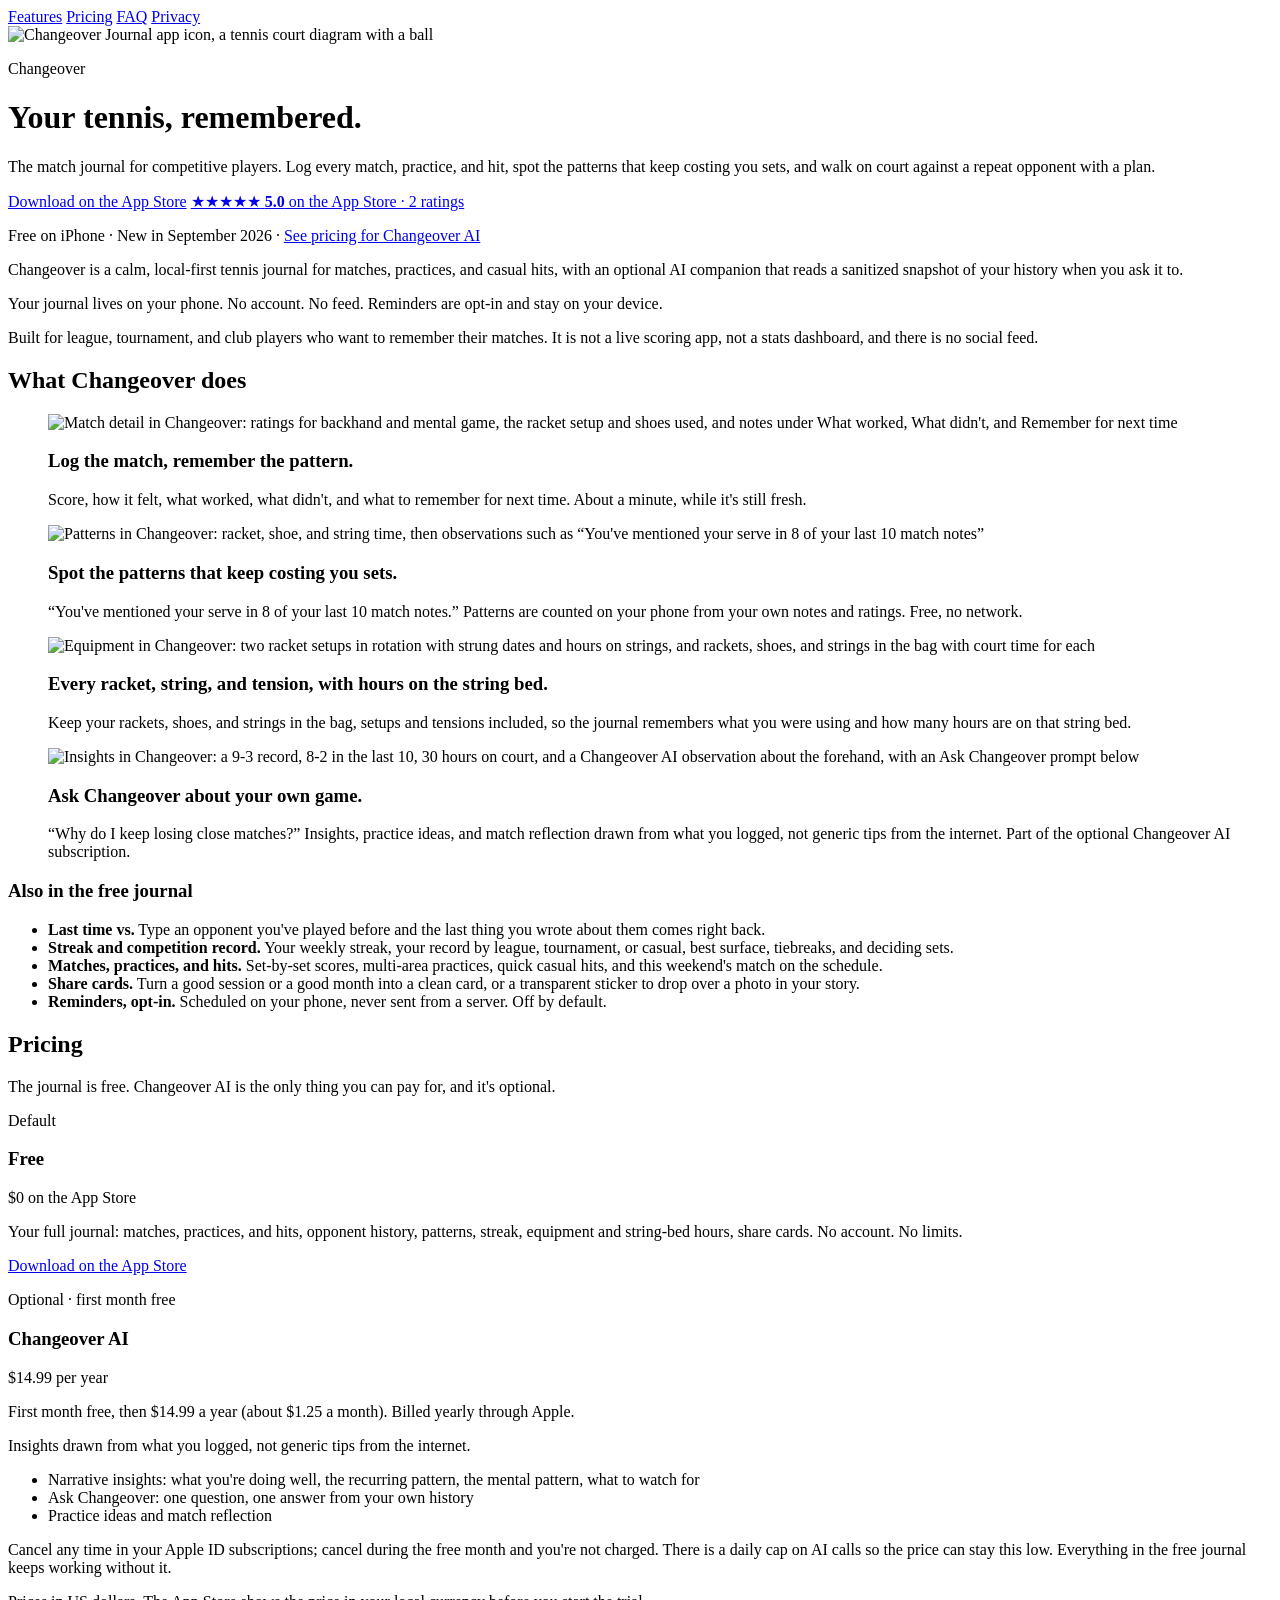
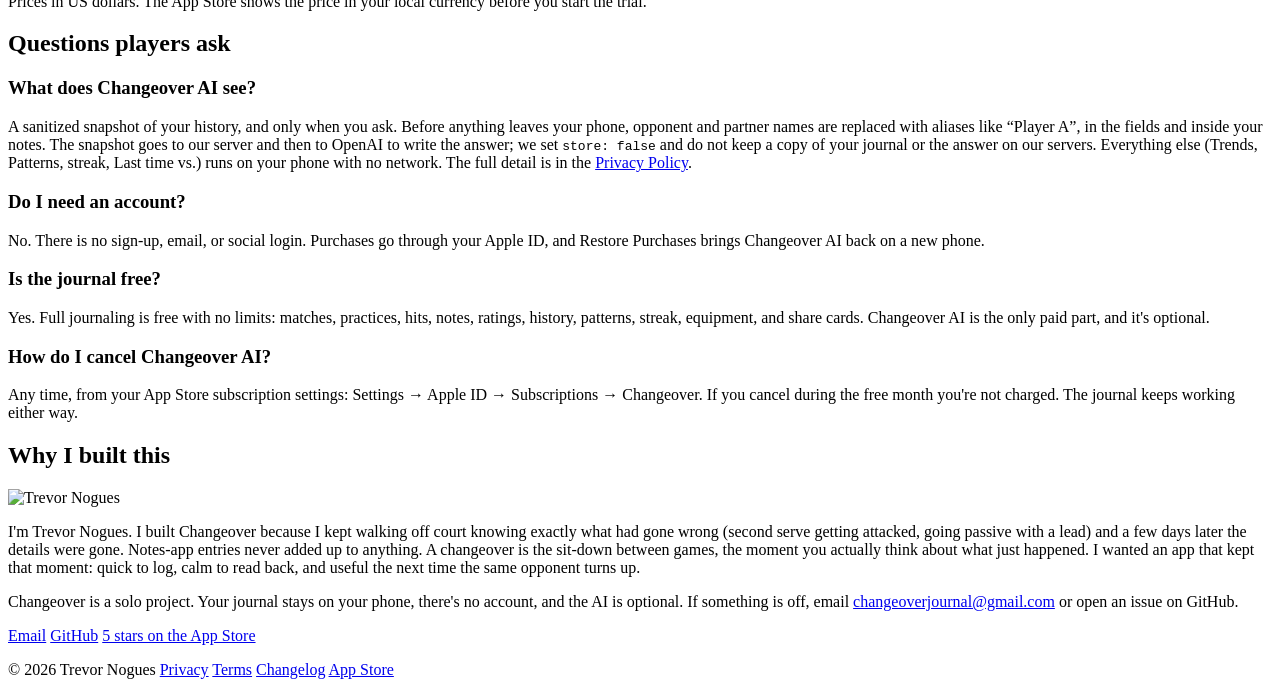
==== commit e9644bae: "Founder card: use the profile photo from the personal site Co-authored-by: Cursor <cursoragent@curso" ====
--- a/index.html
+++ b/index.html
@@ -297,13 +297,12 @@
     <section id="about" class="section founder">
       <h2>Why I built this</h2>
       <div class="founder-card">
-        <!-- TODO: replace the initials with a real photo, e.g.
-             <img class="founder-photo" src="/changeover-public-pages/assets/trevor.jpg" alt="Trevor Nogues" width="72" height="72" /> -->
-        <div class="founder-photo founder-photo-placeholder" aria-hidden="true">TN</div>
+        <img class="founder-photo" src="/changeover-public-pages/assets/trevor.jpg" alt="Trevor Nogues" width="72" height="72" loading="lazy" />
         <div class="founder-body">
           <p>I'm Trevor Nogues. I built Changeover because I kept walking off court knowing exactly what had gone wrong (second serve getting attacked, going passive with a lead) and a few days later the details were gone. Notes-app entries never added up to anything. A changeover is the sit-down between games, the moment you actually think about what just happened. I wanted an app that kept that moment: quick to log, calm to read back, and useful the next time the same opponent turns up.</p>
-          <p>Changeover is a solo project. Your journal stays on your phone, there's no account, and the AI is optional. If something is off, the fastest way to reach me is GitHub.</p>
+          <p>Changeover is a solo project. Your journal stays on your phone, there's no account, and the AI is optional. If something is off, email <a href="mailto:changeoverjournal@gmail.com">changeoverjournal@gmail.com</a> or open an issue on GitHub.</p>
           <p class="founder-links">
+            <a href="mailto:changeoverjournal@gmail.com">Email</a>
             <a href="https://github.com/trevornogues">GitHub</a>
             <a href="https://apps.apple.com/us/app/changeover-journal/id6810293213">5 stars on the App Store</a>
             <!-- TODO: add X or LinkedIn profile link here -->
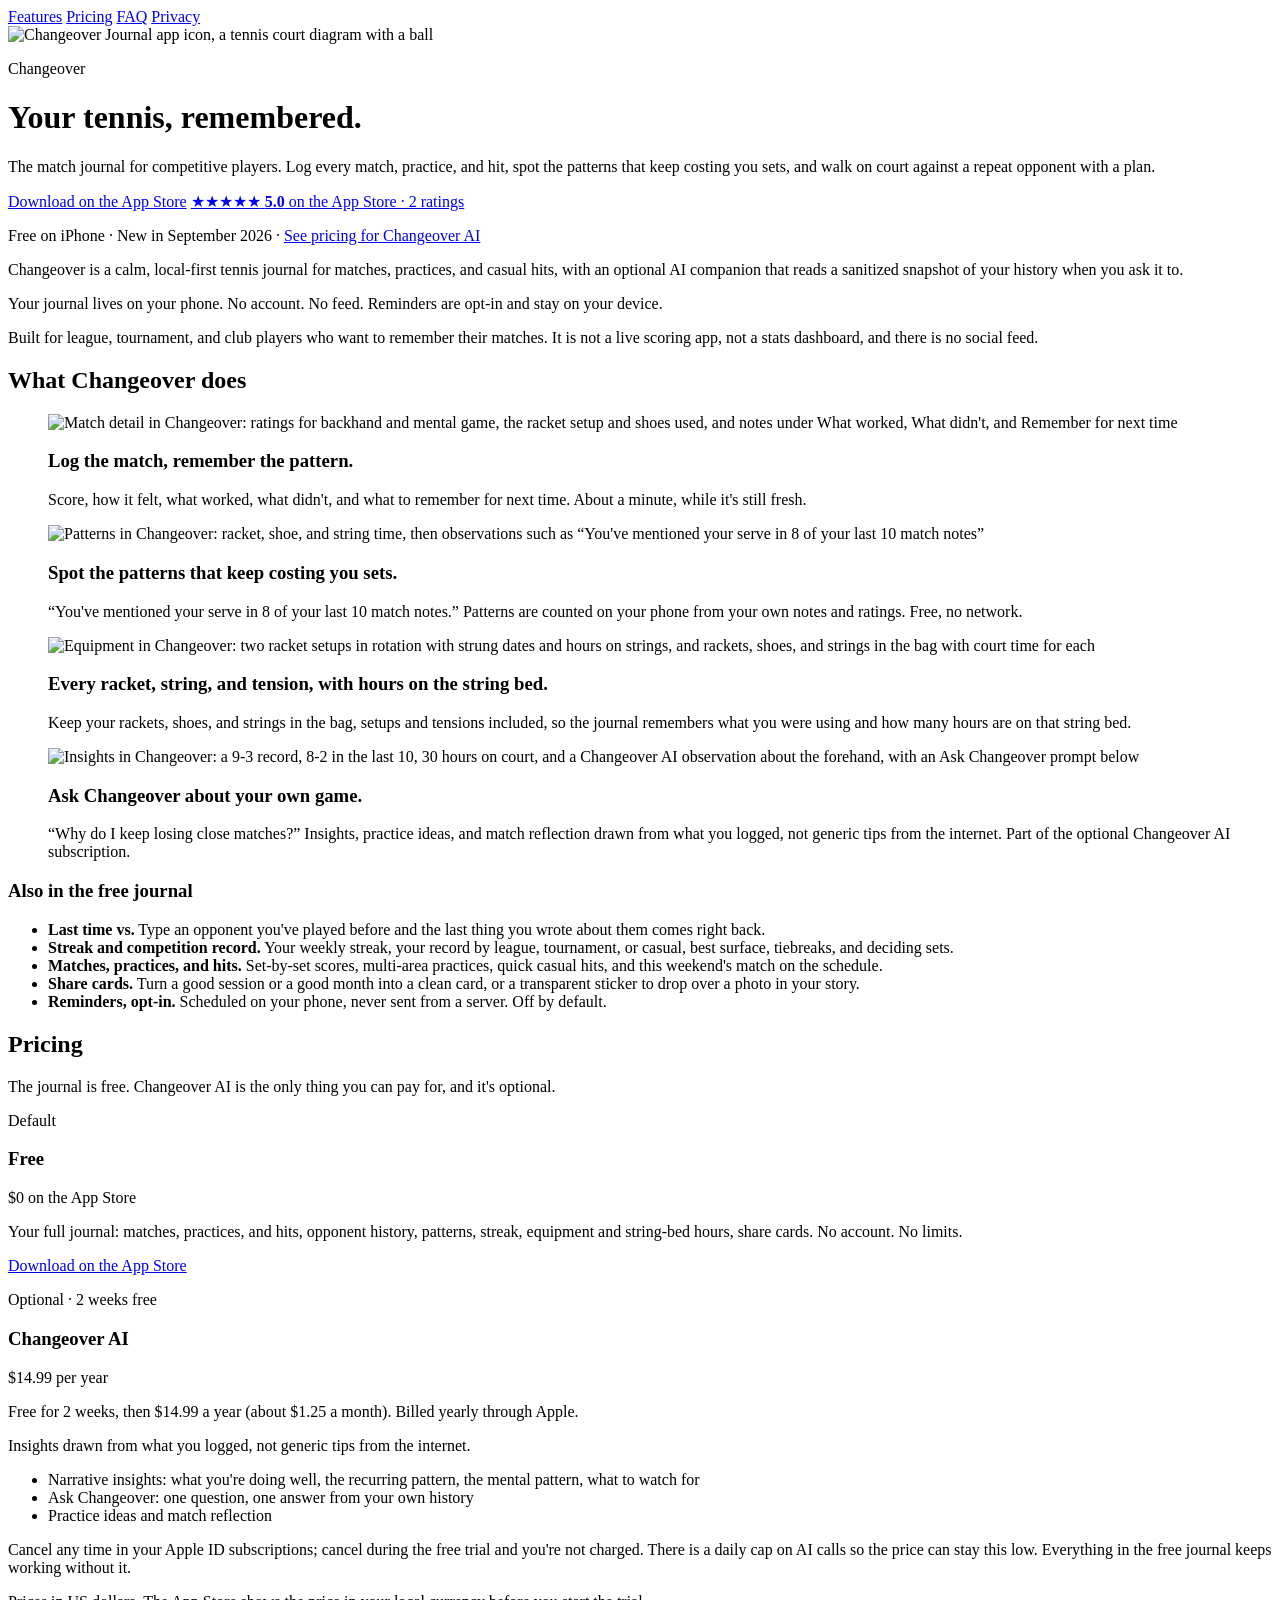
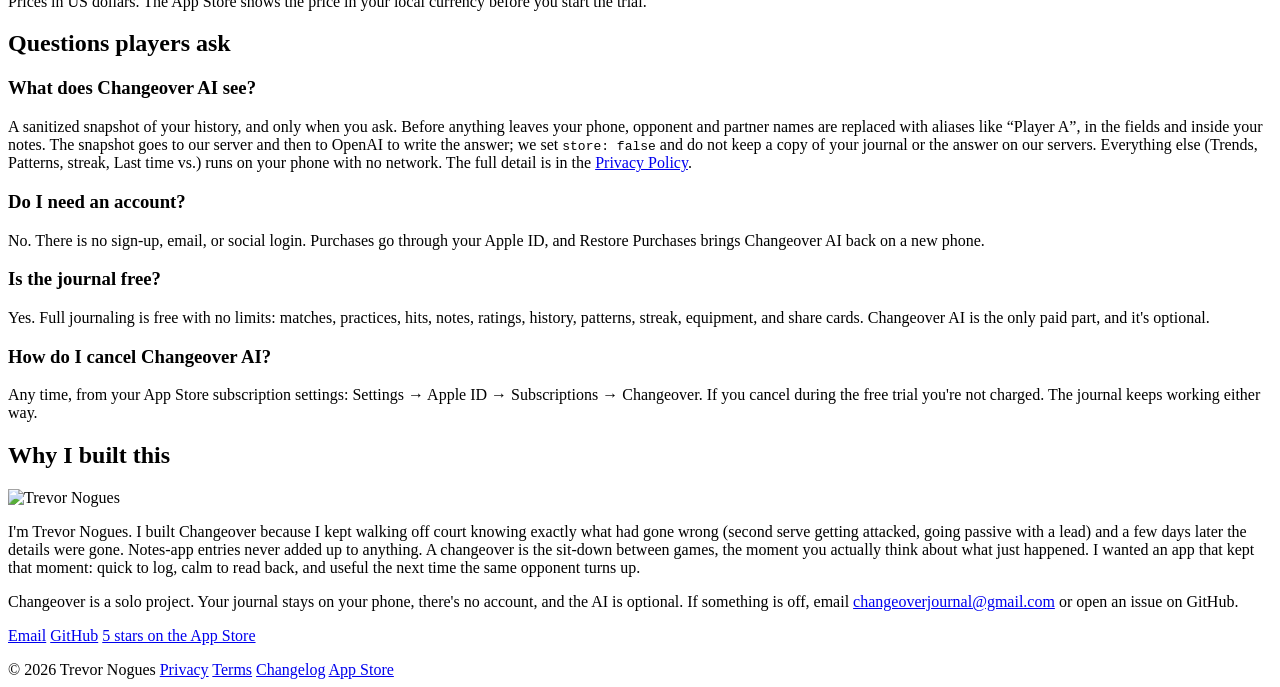
==== commit 5ab4154a: "Correct Changeover AI trial copy to 2 weeks free. Co-authored-by: Cursor <cursoragent@cursor.com>" ====
--- a/index.html
+++ b/index.html
@@ -84,7 +84,7 @@
           {
             "@type": "Offer",
             "name": "Changeover AI",
-            "description": "Optional yearly subscription. First month free, then $14.99 a year. Insights, Ask Changeover, practice ideas, and match reflection drawn from what you logged.",
+            "description": "Optional yearly subscription. Two weeks free, then $14.99 a year. Insights, Ask Changeover, practice ideas, and match reflection drawn from what you logged.",
             "price": "14.99",
             "priceCurrency": "USD",
             "category": "subscription",
@@ -128,12 +128,24 @@
           {
             "@type": "Question",
             "name": "How do I cancel Changeover AI?",
-            "acceptedAnswer": { "@type": "Answer", "text": "Any time, from your App Store subscription settings: Settings → Apple ID → Subscriptions → Changeover. If you cancel during the free month you are not charged. The journal keeps working either way." }
+            "acceptedAnswer": { "@type": "Answer", "text": "Any time, from your App Store subscription settings: Settings → Apple ID → Subscriptions → Changeover. If you cancel during the free trial you are not charged. The journal keeps working either way." }
           }
         ]
       }
     ]
   }
+  </script>
+
+  <script type="module">
+    import { analytics } from 'https://esm.sh/@heycatch/sdk@0.8.0';
+    analytics.init({
+      projectKey: 'hck_pk_UY031DYi3Xp49BNSoANPYPJPH_6PmCH8',
+      requestBatching: false,
+      install: {
+        framework: 'web',
+        agent: 'cursor',
+      },
+    });
   </script>
 </head>
 <body>
@@ -238,17 +250,17 @@
           <a class="button button-secondary" href="https://apps.apple.com/us/app/changeover-journal/id6810293213">Download on the App Store</a>
         </article>
         <article class="plan plan-ai">
-          <p class="plan-badge plan-badge-accent">Optional · first month free</p>
+          <p class="plan-badge plan-badge-accent">Optional · 2 weeks free</p>
           <h3>Changeover AI</h3>
           <p class="price">$14.99 <span>per year</span></p>
-          <p class="price-note">First month free, then $14.99 a year (about $1.25 a month). Billed yearly through Apple.</p>
+          <p class="price-note">Free for 2 weeks, then $14.99 a year (about $1.25 a month). Billed yearly through Apple.</p>
           <p>Insights drawn from what you logged, not generic tips from the internet.</p>
           <ul class="plan-list">
             <li>Narrative insights: what you're doing well, the recurring pattern, the mental pattern, what to watch for</li>
             <li>Ask Changeover: one question, one answer from your own history</li>
             <li>Practice ideas and match reflection</li>
           </ul>
-          <p class="fine">Cancel any time in your Apple ID subscriptions; cancel during the free month and you're not charged. There is a daily cap on AI calls so the price can stay this low. Everything in the free journal keeps working without it.</p>
+          <p class="fine">Cancel any time in your Apple ID subscriptions; cancel during the free trial and you're not charged. There is a daily cap on AI calls so the price can stay this low. Everything in the free journal keeps working without it.</p>
         </article>
       </div>
       <p class="muted small">Prices in US dollars. The App Store shows the price in your local currency before you start the trial.</p>
@@ -291,7 +303,7 @@
       <p>Yes. Full journaling is free with no limits: matches, practices, hits, notes, ratings, history, patterns, streak, equipment, and share cards. Changeover AI is the only paid part, and it's optional.</p>
 
       <h3>How do I cancel Changeover AI?</h3>
-      <p>Any time, from your App Store subscription settings: Settings → Apple ID → Subscriptions → Changeover. If you cancel during the free month you're not charged. The journal keeps working either way.</p>
+      <p>Any time, from your App Store subscription settings: Settings → Apple ID → Subscriptions → Changeover. If you cancel during the free trial you're not charged. The journal keeps working either way.</p>
     </section>
 
     <section id="about" class="section founder">
